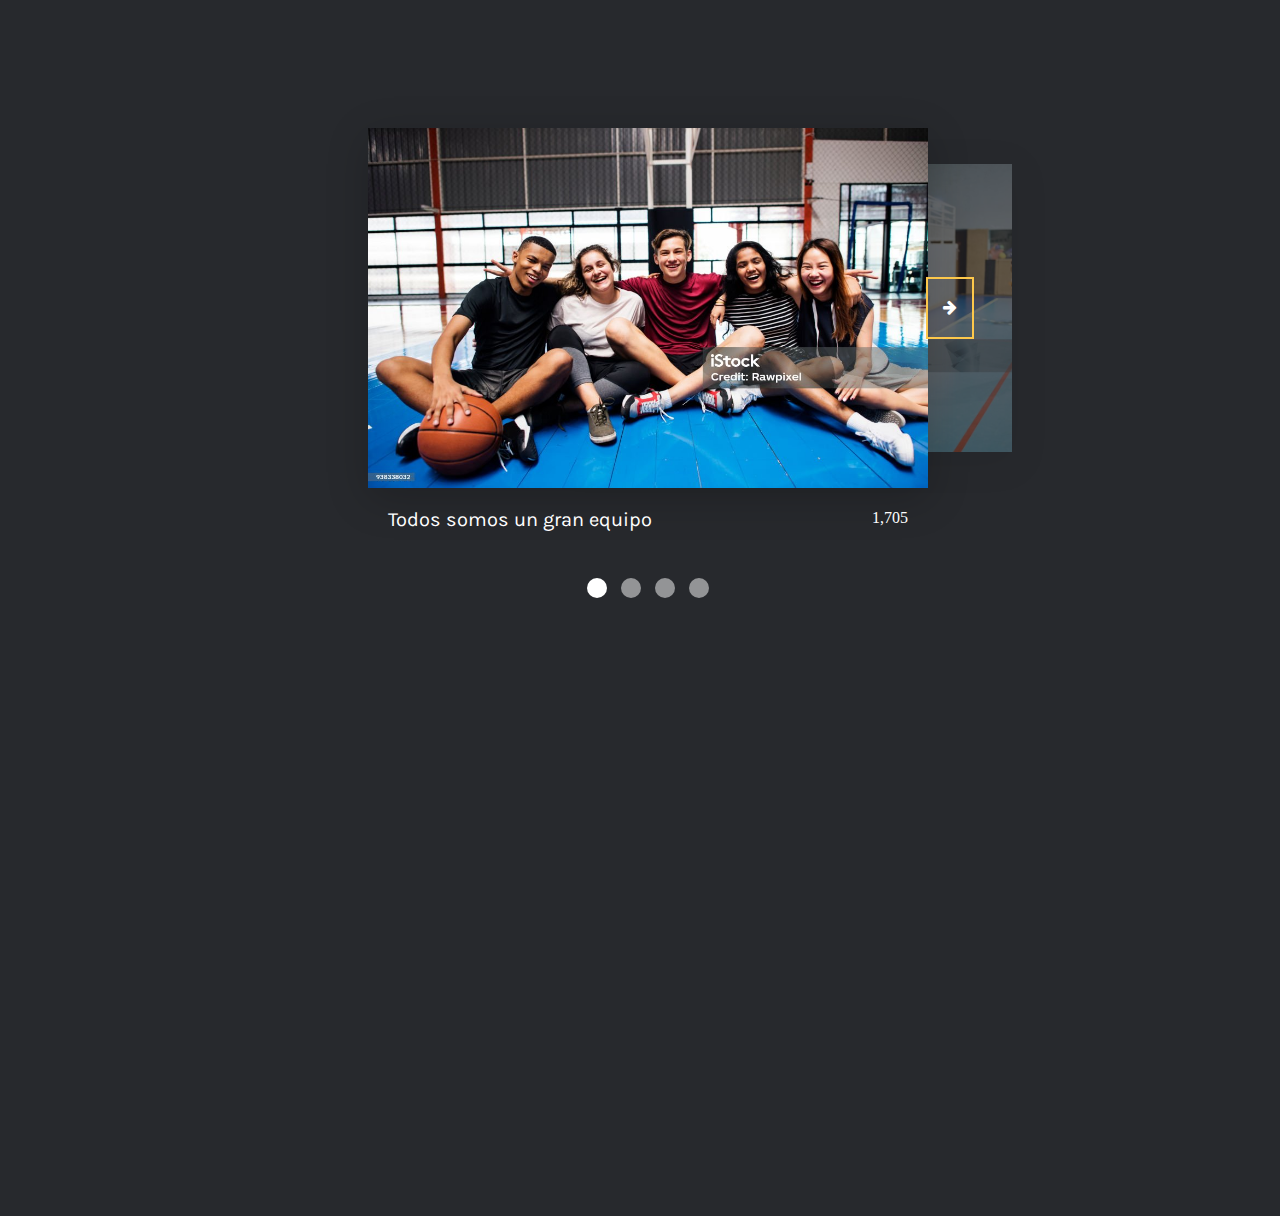
==== templates/Basquet.html @ c8c2d98b "Se le sumo los carruseles y el grupo 5" ====
<!DOCTYPE html>
<html lang="en">
<head>
    <meta charset="UTF-8">
    <meta name="viewport" content="width=device-width, initial-scale=1.0">
    <link rel="stylesheet" href="../static/css/carrusel.css">
    <link href='https://fonts.googleapis.com/css?family=Karla' rel='stylesheet' type='text/css'>
    <link rel="stylesheet" href="https://stackpath.bootstrapcdn.com/font-awesome/4.7.0/css/font-awesome.min.css">
    <title>Basquet</title>
</head>
<body>
    <div class="slider-container">

        <div class="slider-content">
    
            <div class="slider-single">
                <img class="slider-single-image" src="../static/Basquet img/1b.jpg" alt="1" />
                <h1 class="slider-single-title">Todos somos un gran equipo</h1>
                <a class="slider-single-likes" >
                    <i class="fa fa-heart"></i>
                    <p>1,705</p>
                </a>
            </div>
    
            <div class="slider-single">
                <img class="slider-single-image" src="../static/Basquet img/2b.jpg" alt="2" />
                <h1 class="slider-single-title">Somos una familia</h1>
                <a class="slider-single-likes" >
                    <i class="fa fa-heart"></i>
                    <p>1,427</p>
                </a>
            </div>
    
            <div class="slider-single">
                <img class="slider-single-image" src="../static/Basquet img/3b.jpg" alt="3" />
                <h1 class="slider-single-title">Compartimos grandes momentos</h1>
                <a class="slider-single-likes" >
                    <i class="fa fa-heart"></i>
                    <p>1,405</p>
                </a>
            </div>
    
    
            <div class="slider-single">
                <img class="slider-single-image" src="../static/Basquet img/4b.jpg" alt="4" />
                <h1 class="slider-single-title">Es un estilo de vida</h1>
                <a class="slider-single-likes" >
                    <i class="fa fa-heart"></i>
                    <p>1,247</p>
                </a>
            </div>
        </div>
    </div>

    <script src="../static/carrusel.js"></script>
</body>
</html>
---- static/css/carrusel.css ----
@-webkit-keyframes heartbeat {
    0% {
      transform: scale(0);
    }
    25% {
      transform: scale(1.2);
    }
    50% {
      transform: scale(1);
    }
    75% {
      transform: scale(1.2);
    }
    100% {
      transform: scale(1);
    }
  }
  @keyframes heartbeat {
    0% {
      transform: scale(0);
    }
    25% {
      transform: scale(1.2);
    }
    50% {
      transform: scale(1);
    }
    75% {
      transform: scale(1.2);
    }
    100% {
      transform: scale(1);
    }
  }
  body {
    color: #ffffff;
    background-color: #27292d;
    overflow: hidden;
    overflow-x: hidden;
    overflow-y: auto;
    width: 100%;
    height: 1200px;
  }
  
  .slider-container {
    position: relative;
    margin: 0 auto;
    width: 800px;
    height: 600px;
  }
  .slider-container .bullet-container {
    position: absolute;
    bottom: 10px;
    width: 100%;
    display: flex;
    align-items: center;
    justify-content: center;
  }
  .slider-container .bullet-container .bullet {
    margin-right: 14px;
    height: 20px;
    width: 20px;
    border-radius: 50%;
    background-color: white;
    opacity: 0.5;
  }
  .slider-container .bullet-container .bullet:last-child {
    margin-right: 0px;
  }
  .slider-container .bullet-container .bullet.active {
    opacity: 1;
  }
  .slider-container .slider-content {
    position: relative;
    left: 50%;
    top: 50%;
    width: 70%;
    height: 60%;
    transform: translate(-50%, -50%);
  }
  .slider-container .slider-content .slider-single {
    position: absolute;
    z-index: 0;
    left: 0;
    top: 0;
    width: 100%;
    height: 100%;
    transition: z-index 0ms 250ms;
  }
  .slider-container .slider-content .slider-single .slider-single-image {
    position: relative;
    left: 0;
    top: 0;
    width: 100%;
    height: 100%;
    box-shadow: 0px 10px 40px rgba(0, 0, 0, 0.2);
    transition: 500ms cubic-bezier(0.17, 0.67, 0.55, 1.43);
    transform: scale(0);
    opacity: 0;
  }
  .slider-container .slider-content .slider-single .slider-single-download {
    position: absolute;
    display: block;
    right: -22px;
    bottom: 12px;
    padding: 15px;
    color: #333333;
    background-color: #fdc84b;
    font-size: 18px;
    font-weight: 600;
    font-family: "karla";
    border-radius: 5px;
    box-shadow: 0px 4px 10px rgba(0, 0, 0, 0.3);
    transition: 500ms cubic-bezier(0.17, 0.67, 0.55, 1.43);
    opacity: 0;
  }
  .slider-container .slider-content .slider-single .slider-single-download:hover, .slider-container .slider-content .slider-single .slider-single-download:focus {
    outline: none;
    text-decoration: none;
  }
  .slider-container .slider-content .slider-single .slider-single-title {
    display: block;
    float: left;
    margin: 16px 0 0 20px;
    font-size: 20px;
    font-family: "karla";
    font-weight: 400;
    color: #ffffff;
    transition: 500ms cubic-bezier(0.17, 0.67, 0.55, 1.43);
    opacity: 0;
  }
  .slider-container .slider-content .slider-single .slider-single-likes {
    display: block;
    float: right;
    margin: 16px 20px 0 0;
    transition: 500ms cubic-bezier(0.17, 0.67, 0.55, 1.43);
    opacity: 0;
  }
  .slider-container .slider-content .slider-single .slider-single-likes i {
    font-size: 20px;
    display: inline-block;
    vertical-align: middle;
    margin-right: 5px;
    color: #ff6060;
    transition: 500ms cubic-bezier(0.17, 0.67, 0.55, 1.43);
    transform: scale(0);
  }
  .slider-container .slider-content .slider-single .slider-single-likes p {
    display: inline-block;
    vertical-align: middle;
    margin: 0;
    color: #ffffff;
  }
  .slider-container .slider-content .slider-single .slider-single-likes:hover, .slider-container .slider-content .slider-single .slider-single-likes:focus {
    outline: none;
    text-decoration: none;
  }
  .slider-container .slider-content .slider-single.preactivede .slider-single-image {
    transform: translateX(-50%) scale(0);
  }
  .slider-container .slider-content .slider-single.preactive {
    z-index: 1;
  }
  .slider-container .slider-content .slider-single.preactive .slider-single-image {
    opacity: 0.3;
    transform: translateX(-25%) scale(0.8);
  }
  .slider-container .slider-content .slider-single.preactive .slider-single-download {
    transform: translateX(-150px);
  }
  .slider-container .slider-content .slider-single.preactive .slider-single-title {
    transform: translateX(-150px);
  }
  .slider-container .slider-content .slider-single.preactive .slider-single-likes {
    transform: translateX(-150px);
  }
  .slider-container .slider-content .slider-single.proactive {
    z-index: 1;
  }
  .slider-container .slider-content .slider-single.proactive .slider-single-image {
    opacity: 0.3;
    transform: translateX(25%) scale(0.8);
  }
  .slider-container .slider-content .slider-single.proactive .slider-single-download {
    transform: translateX(150px);
  }
  .slider-container .slider-content .slider-single.proactive .slider-single-title {
    transform: translateX(150px);
  }
  .slider-container .slider-content .slider-single.proactive .slider-single-likes {
    transform: translateX(150px);
  }
  .slider-container .slider-content .slider-single.proactivede .slider-single-image {
    transform: translateX(50%) scale(0);
  }
  .slider-container .slider-content .slider-single.active {
    z-index: 2;
  }
  .slider-container .slider-content .slider-single.active .slider-single-image {
    opacity: 1;
    transform: translateX(0%) scale(1);
  }
  .slider-container .slider-content .slider-single.active .slider-single-download {
    opacity: 1;
    transition-delay: 100ms;
    transform: translateX(0px);
  }
  .slider-container .slider-content .slider-single.active .slider-single-title {
    opacity: 1;
    transition-delay: 200ms;
    transform: translateX(0px);
  }
  .slider-container .slider-content .slider-single.active .slider-single-likes {
    opacity: 1;
    transition-delay: 300ms;
    transform: translateX(0px);
  }
  .slider-container .slider-content .slider-single.active .slider-single-likes i {
    -webkit-animation-name: heartbeat;
            animation-name: heartbeat;
    -webkit-animation-duration: 500ms;
            animation-duration: 500ms;
    -webkit-animation-delay: 900ms;
            animation-delay: 900ms;
    -webkit-animation-fill-mode: forwards;
            animation-fill-mode: forwards;
  }
  .slider-container .slider-left {
    position: absolute;
    z-index: 3;
    display: block;
    right: 85%;
    top: 50%;
    color: #ffffff;
    transform: translateY(-50%);
    padding: 20px 15px;
    border-top: 2px solid #fdc84b;
    border-right: 2px solid #fdc84b;
    border-bottom: 2px solid #fdc84b;
    border-left: 2px solid #fdc84b;
    margin-right: -2px;
  }
  .slider-container .slider-right {
    position: absolute;
    z-index: 3;
    display: block;
    left: 85%;
    top: 50%;
    color: #ffffff;
    transform: translateY(-50%);
    padding: 20px 15px;
    border-top: 2px solid #fdc84b;
    border-right: 2px solid #fdc84b;
    border-bottom: 2px solid #fdc84b;
    border-left: 2px solid #fdc84b;
    margin-left: -2px;
  }
  .slider-container .not-visible {
    display: none !important;
  }
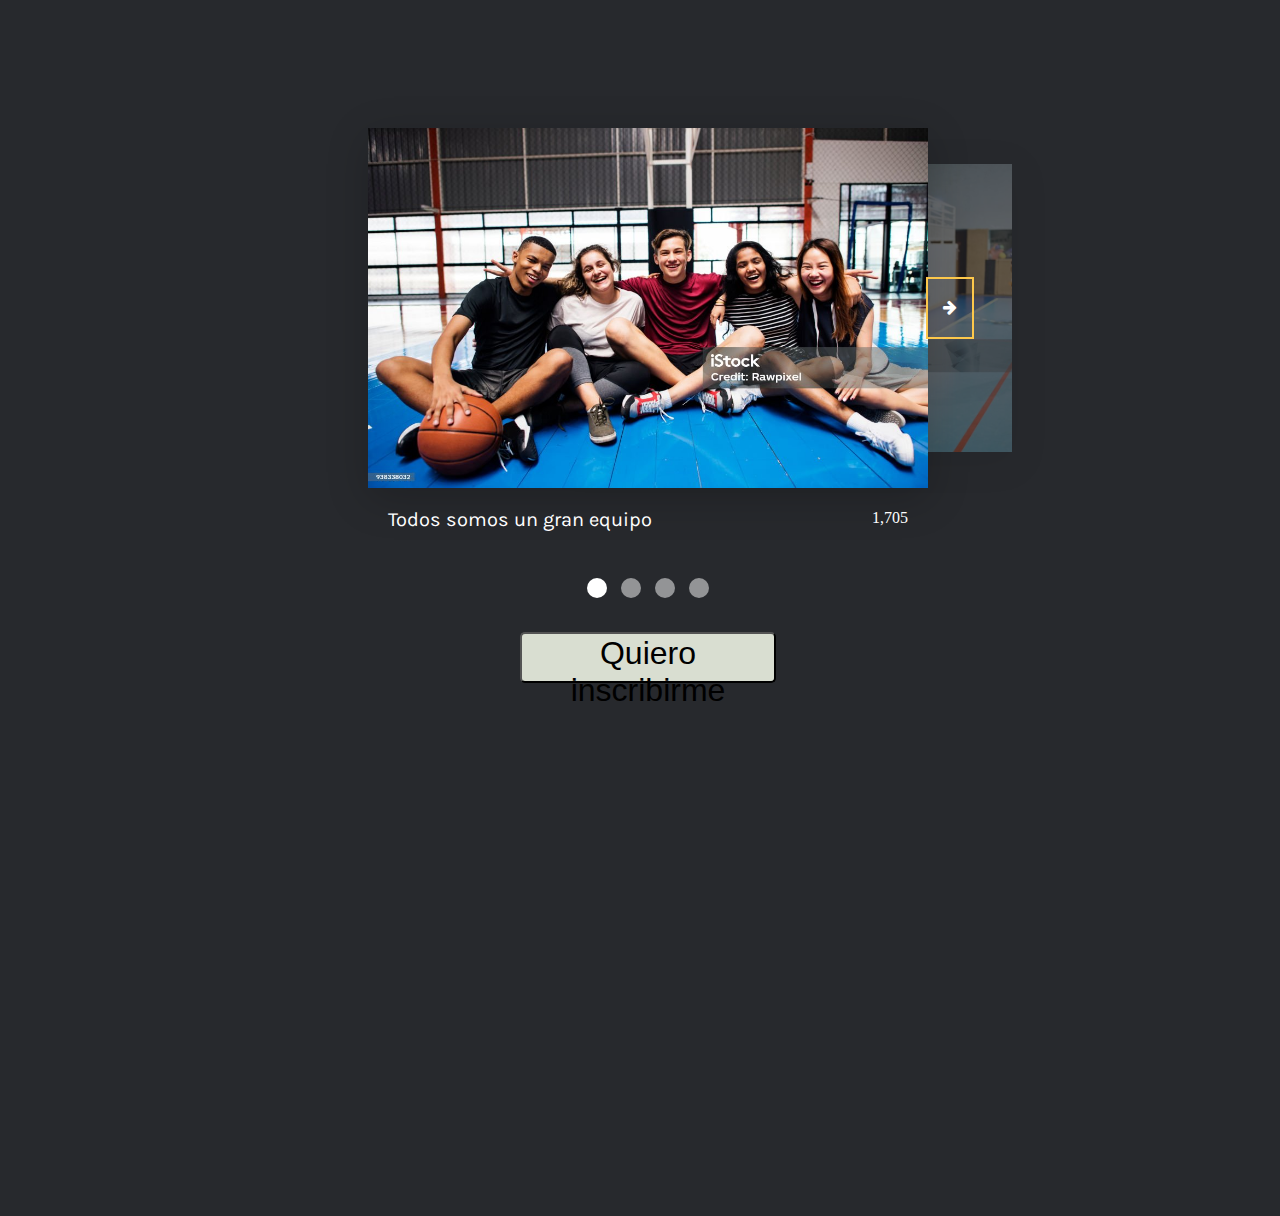
==== commit 04821c71: "Agrego nuevo formulario de inscripcion, nuevo boton para la inscripcion de actividades, cambio de al" ====
--- a/templates/Basquet.html
+++ b/templates/Basquet.html
@@ -51,6 +51,11 @@
             </div>
         </div>
     </div>
+    <div class="inscribirme">
+        <a href="./inscripcion.html">
+            <button class="btn-inscr">Quiero inscribirme</button>
+        </a>
+    </div>
 
     <script src="../static/carrusel.js"></script>
 </body>
--- a/static/css/carrusel.css
+++ b/static/css/carrusel.css
@@ -257,4 +257,23 @@
   }
   .slider-container .not-visible {
     display: none !important;
-  }+  }
+
+.inscribirme{
+  display: flex;
+  justify-content: center;
+  margin-top: 1.5rem;
+}
+
+.btn-inscr{
+  width: 20vw;
+  height: 4vw;
+  border-radius: 5px;
+  font-size: 2rem;
+  background-color: #d9ded1;
+}
+
+.btn-inscr:hover{
+  background-color: rgb(120, 170, 120);
+  color: white;
+}